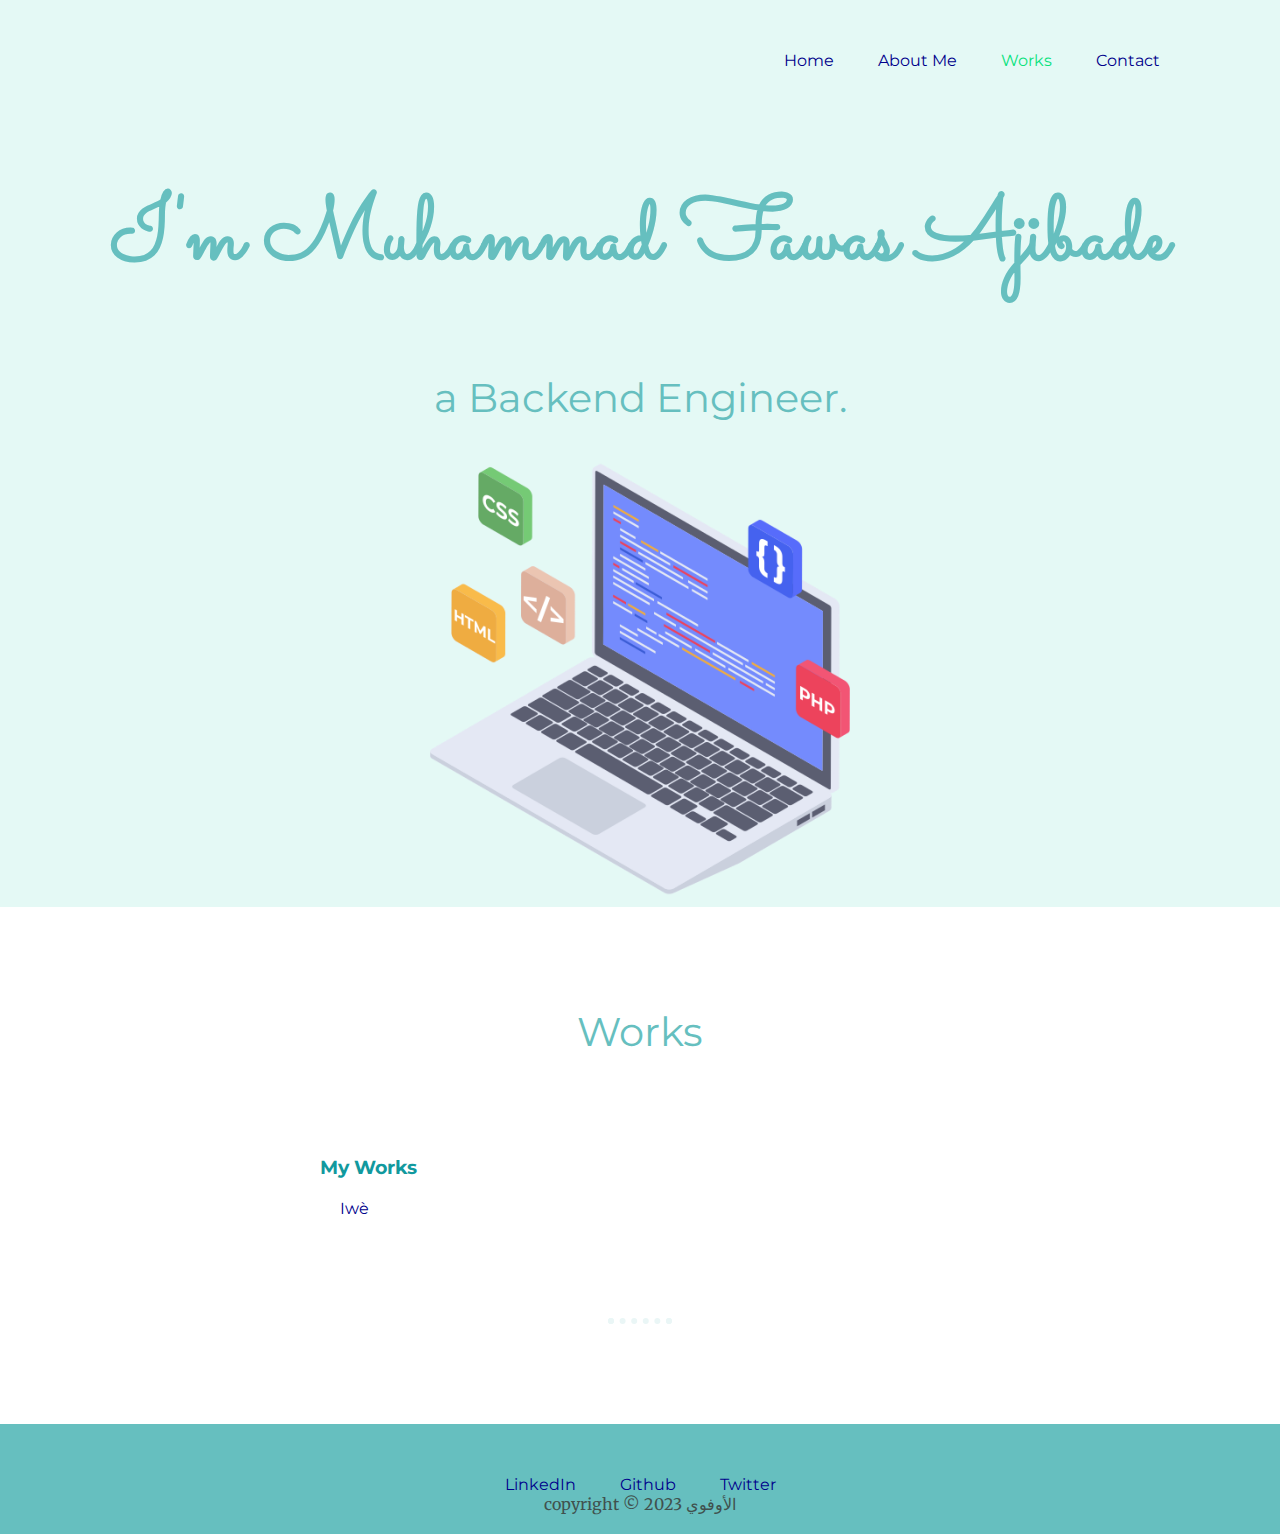
==== works.html @ 7d980a30 "first commit" ====
<!DOCTYPE html>
<html lang="en">
  <head>
    <meta charset="UTF-8" />
    <meta http-equiv="X-UA-Compatible" content="IE=edge" />
    <meta name="viewport" content="width=device-width, initial-scale=1.0" />
    <title>Al-offawiy</title>
    <link rel="stylesheet" href="css/styles.css" />
    <link rel="icon" href="images/favicon.ico" />
    <link rel="preconnect" href="https://fonts.googleapis.com" />
    <link rel="preconnect" href="https://fonts.gstatic.com" crossorigin />
    <link
      href="https://fonts.googleapis.com/css2?family=Merriweather&family=Montserrat&family=Sacramento&display=swap"
      rel="stylesheet"
    />
  </head>

  <body>
    <div class="top-container">
      <!-- <img
        class="top-cloud"
        src="images/software-development.png"
        alt="cloud"
      /> -->
      <div class="top-link">
        <a href="index.html">Home</a>
        <a href="about.html">About Me</a>
        <a href="works.html" class="current-link">Works</a>
        <a href="contact-me.html">Contact</a>
      </div>
      <h1>I'm Muhammad Fawas Ajibade</h1>
      <h2>a Backend Engineer.</h2>
      <!-- <img class="bottom-cloud" src="images/computer.png" alt="cloud" /> -->
      <img src="images/web-development.png" alt="mountain" width="35%" />
    </div>

    <div class="middle-container">
      <div class="skills">
        <h2>Works</h2>

        <div class="skill-row">
          <h3>My Works</h3>
          <a href="">Iwè</a>
          <a href=""></a>
        </div>
      </div>
      <hr />
    </div>
    <div class="buttom-container">
      <a
        class="footer-link"
        href="https://www.linkedin.com/in/fawas-ajibade-80aa56255"
        >LinkedIn</a
      >
      <a class="footer-link" href="https://github.com/Al-offawiy?tab=repositories">Github</a>
      <a class="footer-link" href="https://twitter.com/Aloffawiy">Twitter</a>
     
      <footer>copyright &copy; الأوفوي  2023</footer>
    </div>
  </body>
</html>
---- css/styles.css ----
/** @format */

body {
  color: #40514e;
  margin: 0;
  text-align: center;
  font-family: "Merriweather", serif;
}
a {
  color: darkblue;
  font-family: "Montserrat", sans-serif;
  margin: 10px 20px;
  text-decoration: none;
}
a:hover{
  color: #09e27d
}
p {
  line-height: 2;
}
ul {
  line-height: 2;
}
li {
  text-align: left;
}
h1 {
  color: #66bfbf;
  font-size: 5.625rem;
  line-height: 2;
  margin: 50px auto 0 auto;
  font-family: "Sacramento", cursive;
  padding-bottom: 10px;
}
h2 {
  color: #66bfbf;
  font-family: "Montserrat", sans-serif;
  font-size: 2.5rem;
  font-weight: normal;
}
h3 {
  font-family: "Montserrat", sans-serif;
  color: #11999e;
}
hr {
  border: dotted #eaf6f6 6px;
  border-bottom: none;
  width: 4%;
  margin: 100px auto;
}
.current-link{
  color: #09e27d;
}
.intro {
  width: 30%;
  margin: auto;
}
.top-container {
  background-color: #e4f9f5;
  position: relative;
  padding-top: 100px;
}
.middle-container {
  margin: 100px auto;
}
.buttom-container {
  background-color: #66bfbf;
  padding: 50px 0 20px;
}
.bottom-cloud {
  position: absolute;
  right: 300px;
  top: 50px;
}
.top-cloud {
  position: absolute;
  left: 300px;
  bottom: 300px;
}
.top-link {
  position: absolute;
  right: 100px;
  top: 50px;
}
.skill-row {
  width: 50%;
  margin: 100px auto 100px auto;
  text-align: left;
}
.code-img {
  width: 25%;
  float: left;
  margin-right: 30px;
}
.code-image {
  width: 25%;
  float: right;
  margin-left: 30px;
}
.contact-message {
  width: 40%;
  margin: 40px auto 60px;
}
.copyright{
  color: #eaf6f6;
  font-size: 0.75rem;
  padding: 20px 0;
}
.btn {
  background: #11cdd4;
  background-image: -webkit-linear-gradient(top, #11cdd4, #11999e);
  background-image: -moz-linear-gradient(top, #11cdd4, #11999e);
  background-image: -ms-linear-gradient(top, #11cdd4, #11999e);
  background-image: -o-linear-gradient(top, #11cdd4, #11999e);
  background-image: linear-gradient(to bottom, #11cdd4, #11999e);
  -webkit-border-radius: 8;
  -moz-border-radius: 8;
  border-radius: 8px;
  font-family: "Montserrat", sans-serif;
  color: #ffffff;
  font-size: 20px;
  padding: 10px 20px 10px 20px;
  text-decoration: none;
}

.btn:hover {
  background: #b3eee6;
  background-image: -webkit-linear-gradient(top, #30e3cb, #2bc4ad);
  background-image: -moz-linear-gradient(top, #30e3cb, #2bc4ad);
  background-image: -ms-linear-gradient(top, #30e3cb, #2bc4ad);
  background-image: -o-linear-gradient(top, #30e3cb, #2bc4ad);
  background-image: linear-gradient(to bottom, #30e3cb, #2bc4ad);
  text-decoration: none;
}
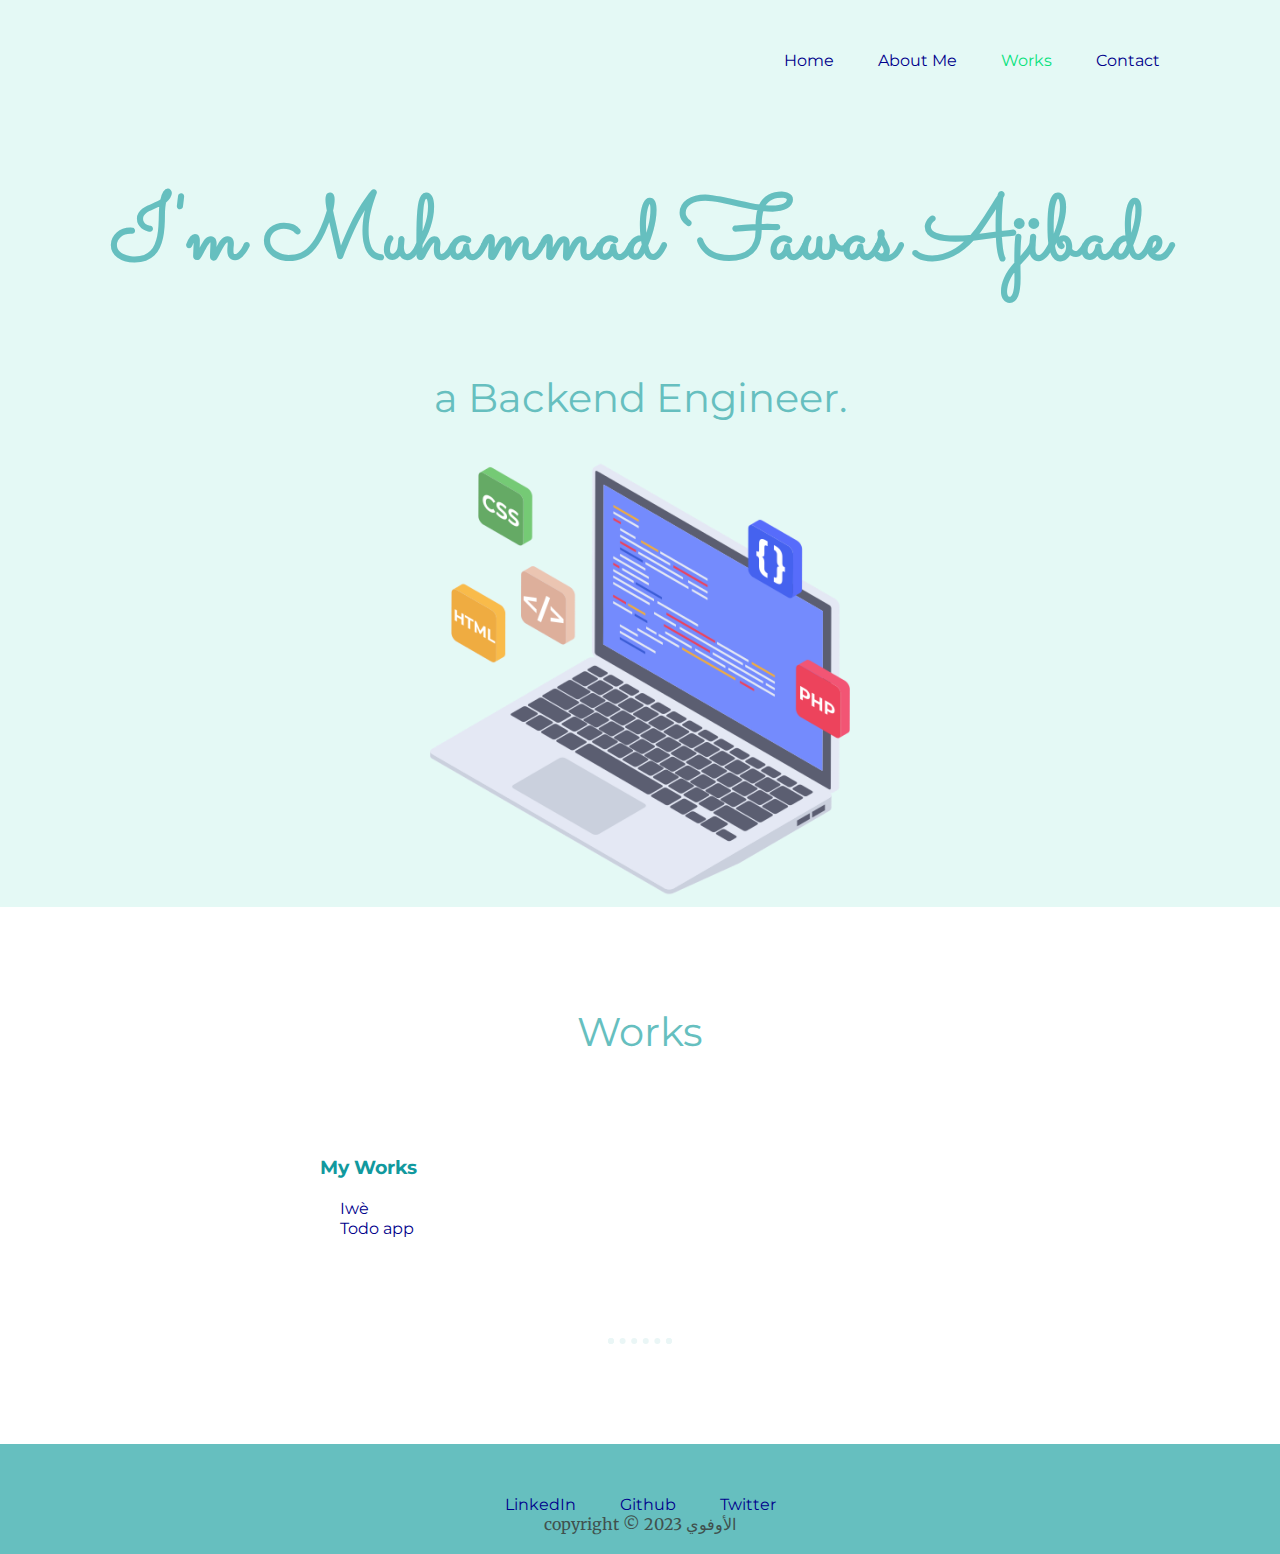
==== commit e8ec14bc: "commit" ====
--- a/works.html
+++ b/works.html
@@ -41,8 +41,8 @@
 
         <div class="skill-row">
           <h3>My Works</h3>
-          <a href="">Iwè</a>
-          <a href=""></a>
+          <a href="https://iwe.onrender.com">Iwè</a><br>
+          <a href="https://ma-se.onrender.com">Todo app</a>
         </div>
       </div>
       <hr />
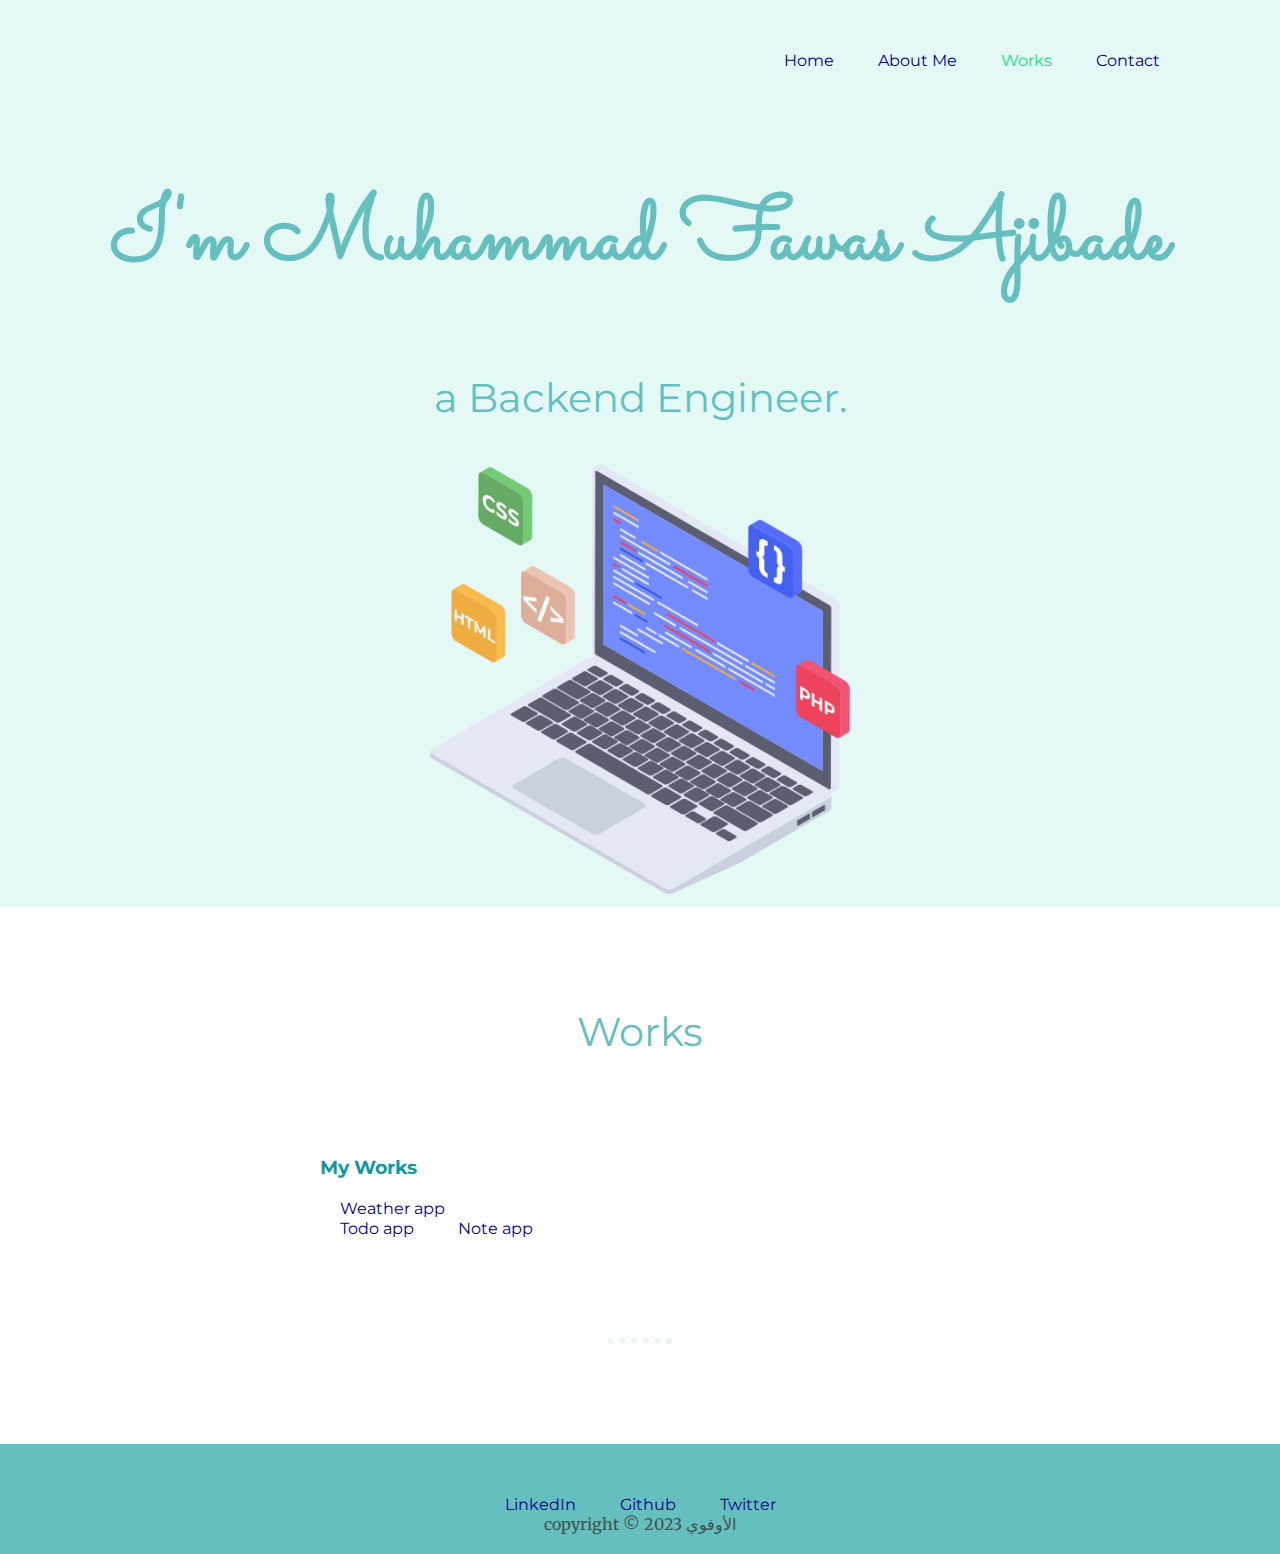
==== commit 5e69dcb0: "commit" ====
--- a/works.html
+++ b/works.html
@@ -41,8 +41,10 @@
 
         <div class="skill-row">
           <h3>My Works</h3>
-          <a href="https://iwe.onrender.com">Iwè</a><br>
+
+          <a href="https://weatherapp-tqt6.onrender.com">Weather app</a><br>
           <a href="https://ma-se.onrender.com">Todo app</a>
+          <a href="https://iwe.onrender.com">Note app</a><br>
         </div>
       </div>
       <hr />
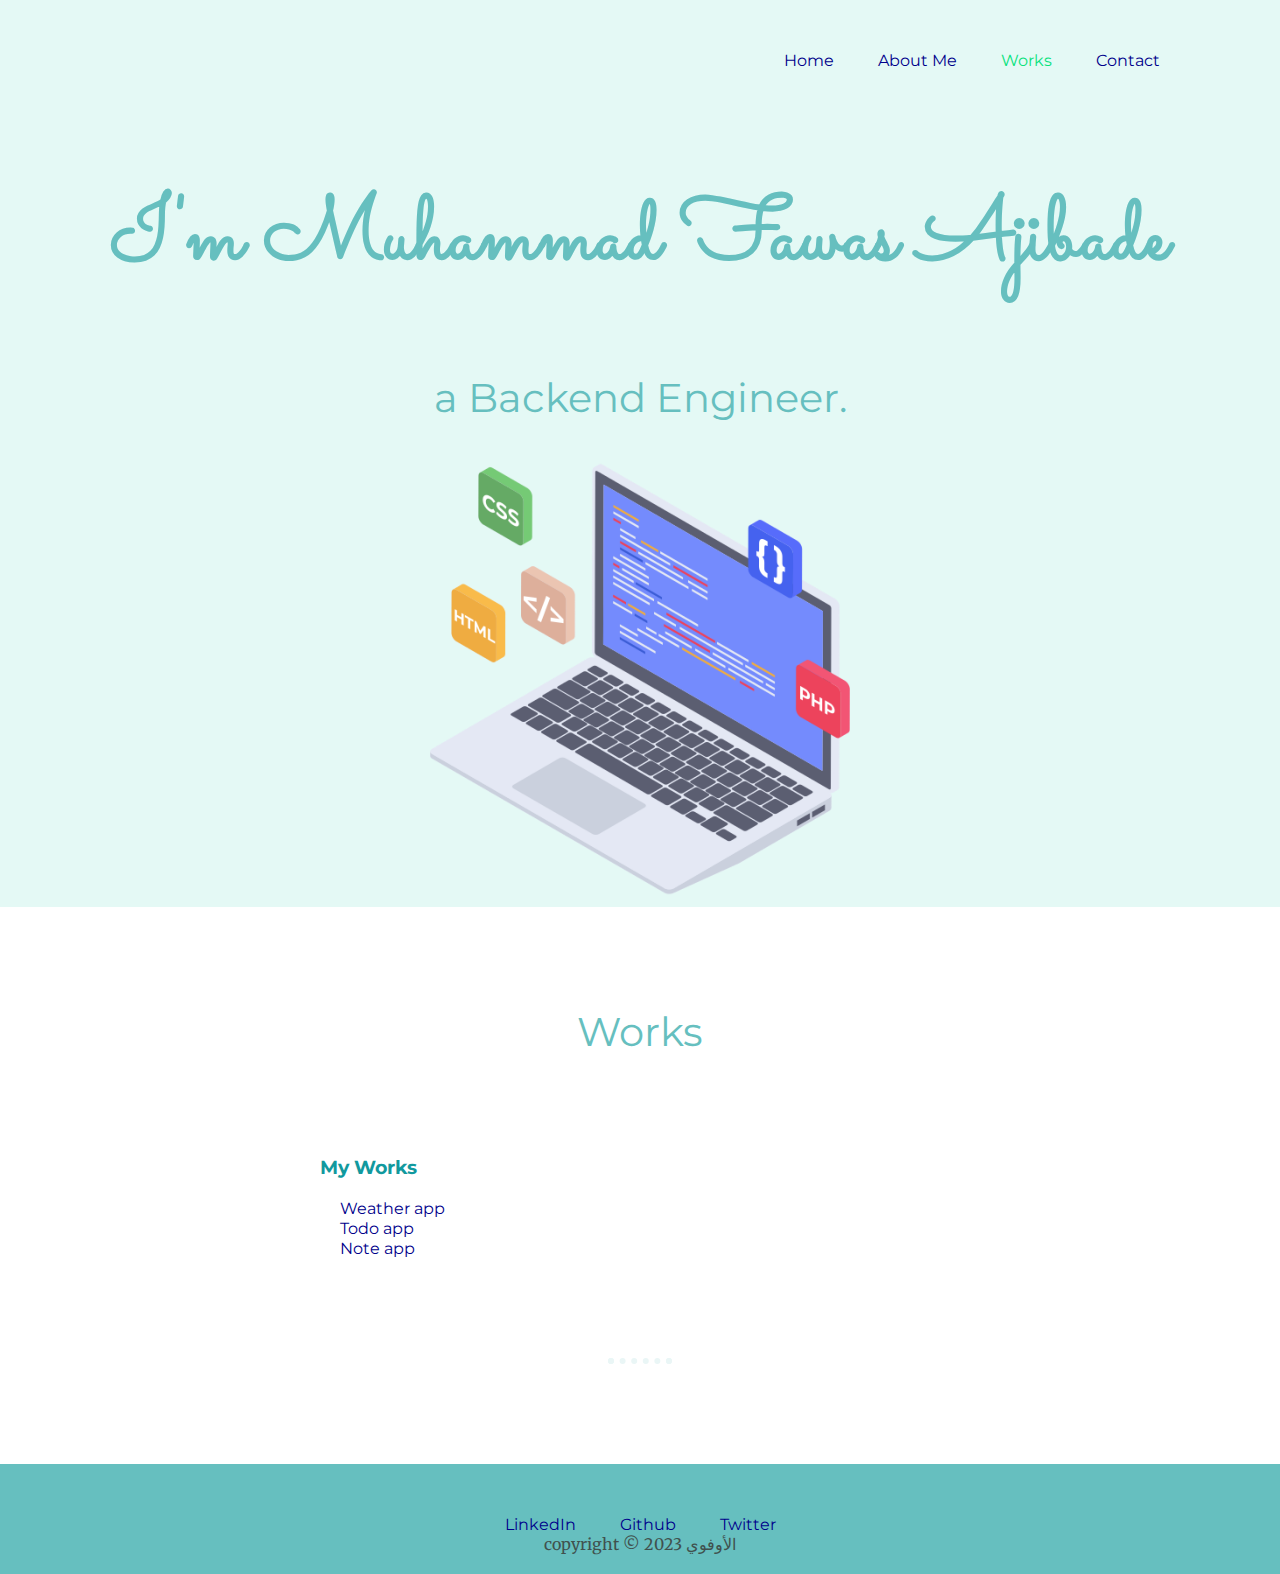
==== commit 0dc60398: "commit" ====
--- a/works.html
+++ b/works.html
@@ -43,7 +43,7 @@
           <h3>My Works</h3>
 
           <a href="https://weatherapp-tqt6.onrender.com">Weather app</a><br>
-          <a href="https://ma-se.onrender.com">Todo app</a>
+          <a href="https://ma-se.onrender.com">Todo app</a><br>
           <a href="https://iwe.onrender.com">Note app</a><br>
         </div>
       </div>
